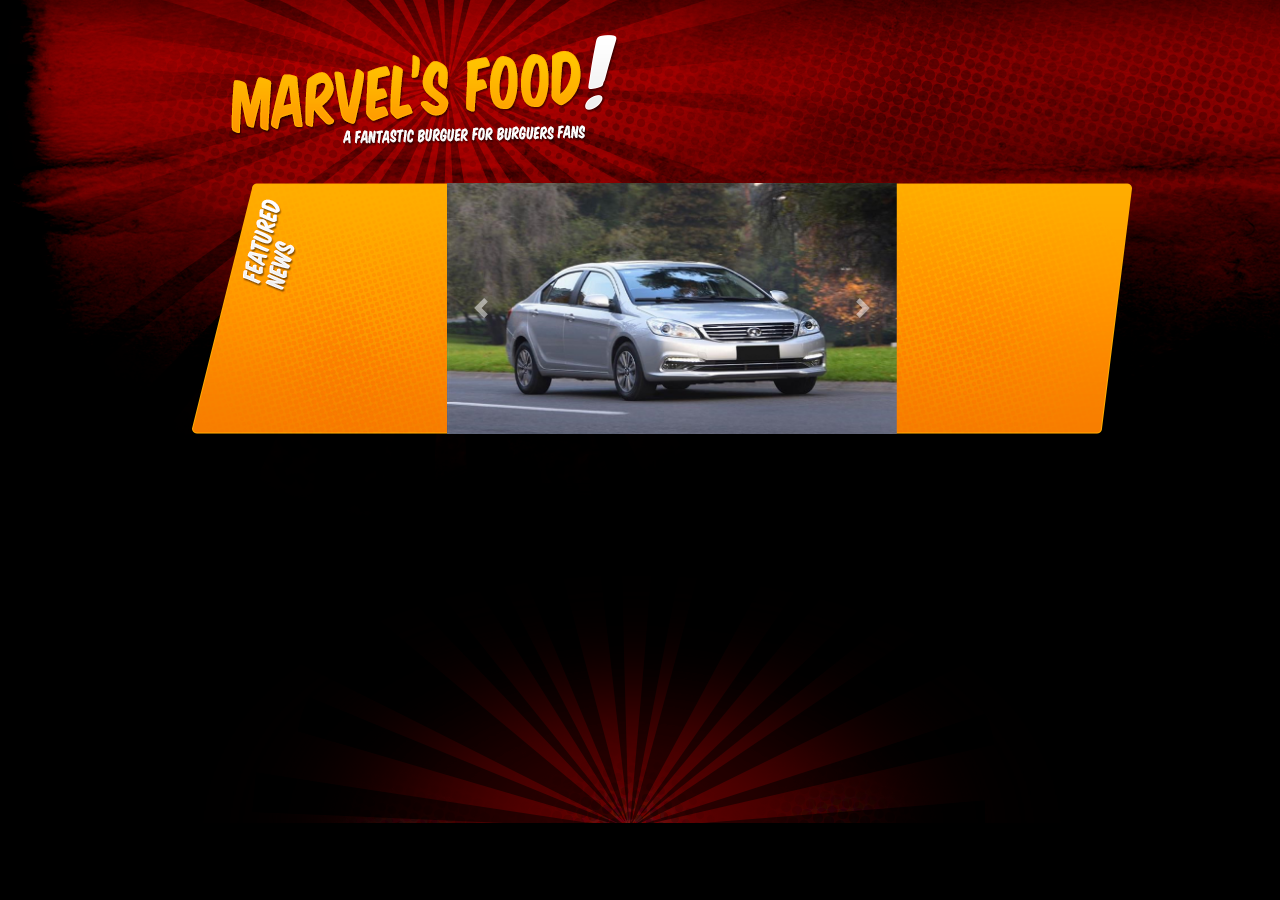
==== index.html @ b052b8c8 "fondo y banner" ====
<!DOCTYPE html>
<html lang="en">
<head>
    <meta charset="UTF-8">
    <meta http-equiv="X-UA-Compatible" content="IE=edge">
    <meta name="viewport" content="width=device-width, initial-scale=1.0">
    <link rel="stylesheet" href="css/index.css">
     <!-- Bootstrap CSS -->
     <link href="css/bootstrap.min.css" rel="stylesheet">
    <title>Marvel`s Food</title>

</head>
<body>
<div id="page">
    <div  id="header">
    
   </div>
    <div id="banner">
        <div class="container">

            <div class="row">
                <div class="col-3">

                </div>
                <div class="col-6">
                    <div id="carouselExampleControls" class="carousel slide" data-ride="carousel">
                        <div class="carousel-inner">
                          <div class="carousel-item active">
                            <img style="height:251px;" class="d-block w-100"src="img/car2.jpg" alt="First slide">
                          </div>
                          <div class="carousel-item">
                            <img class="d-block w-100" src="img/car1.jpg" alt="Second slide">
                          </div>
                           </div>
                        <a class="carousel-control-prev" href="#carouselExampleControls" role="button" data-slide="prev">
                          <span class="carousel-control-prev-icon" aria-hidden="true"></span>
                          <span class="sr-only">Previous</span>
                        </a>
                        <a class="carousel-control-next" href="#carouselExampleControls" role="button" data-slide="next">
                          <span class="carousel-control-next-icon" aria-hidden="true"></span>
                          <span class="sr-only">Next</span>
                        </a>
                      </div>

               
                </div>
                <div class="col-3">

                </div>
            </div>

        </div>         
     
   </div>

    <div id="content">
    
   </div>

   <div id="footer">
    
</div>

</div>
<script src="js/bootstrap.bundle.min.js"></script>
</body>
</html>
---- css/index.css ----
body {
    background-image: url(../img/fondo.png);
}
#header{
    height:170px;
     width: 100%;

       margin-bottom: 1px;
}
#banner{
    height:270px;
     
     background-image: url(../img/banner.png);
     background-repeat: no-repeat;
       margin-left: 15%;
       margin-right: 10%;
       margin-top: 1%;

}
#content{
   
}

#footer{
    height:370px;
     
     background-image: url(../img/Footer.png);
     background-repeat: no-repeat;
       margin-left: 15%;
       margin-right: 10%;

}
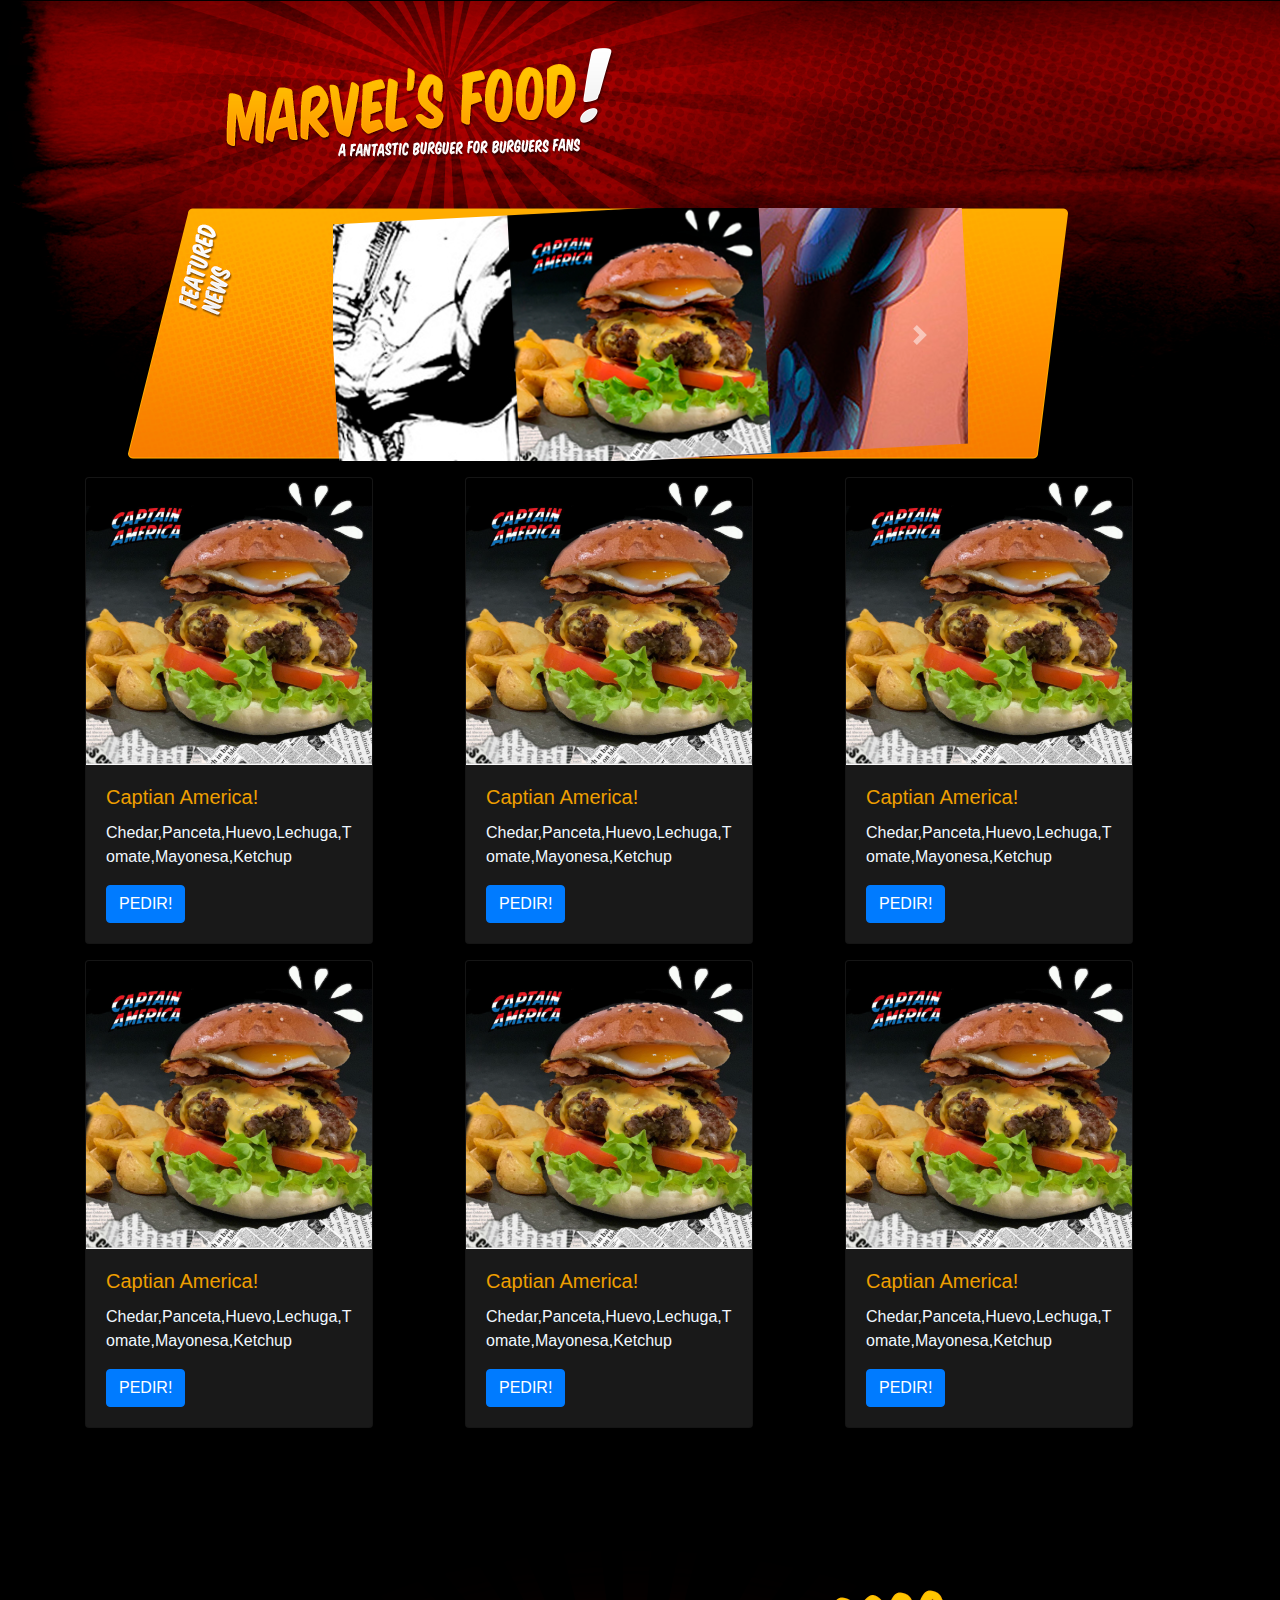
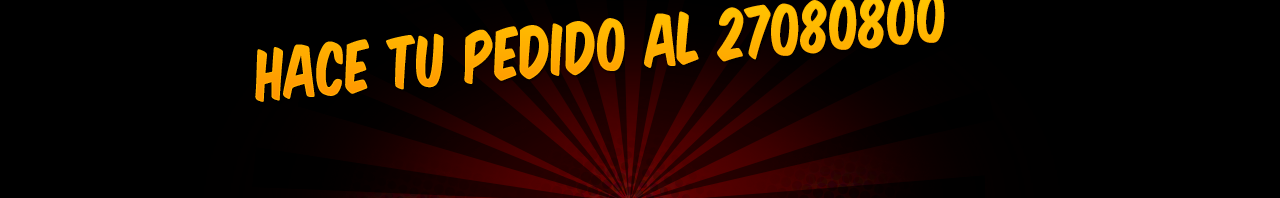
==== commit dd514d98: "prototipo" ====
--- a/index.html
+++ b/index.html
@@ -5,31 +5,44 @@
     <meta http-equiv="X-UA-Compatible" content="IE=edge">
     <meta name="viewport" content="width=device-width, initial-scale=1.0">
     <link rel="stylesheet" href="css/index.css">
+    <link rel="stylesheet" href="https://cdn.jsdelivr.net/npm/uikit@3.12.2/dist/css/uikit.min.css" />
      <!-- Bootstrap CSS -->
      <link href="css/bootstrap.min.css" rel="stylesheet">
     <title>Marvel`s Food</title>
 
 </head>
 <body>
+
 <div id="page">
-    <div  id="header">
-    
+
+  <!-- TITULO -->
+    <div class=" conteiner-fluid"  id="header">
+      
+      <div class="row">
+        <div class="col-2"></div>
+        <div class="ml-2 mt-5 col ">
+          <img src="img/Logo.png" alt="" >
+        </div>
+    </div>
+ 
    </div>
-    <div id="banner">
-        <div class="container">
-
-            <div class="row">
-                <div class="col-3">
+ <!--FIN TITULO -->
+   
+ <!-- BANNER Y CAROUSEL -->
+   <div class="container d-none d-sm-none d-md-block" id="banner">
+       
+           <div class="row">
+                <div class="col-2">
 
                 </div>
-                <div class="col-6">
+                <div class="col-7">
                     <div id="carouselExampleControls" class="carousel slide" data-ride="carousel">
                         <div class="carousel-inner">
                           <div class="carousel-item active">
-                            <img style="height:251px;" class="d-block w-100"src="img/car2.jpg" alt="First slide">
+                            <img style="transform: rotate(-3deg)" class=" d-block w-100"src="img/test.png" alt="First slide">
                           </div>
                           <div class="carousel-item">
-                            <img class="d-block w-100" src="img/car1.jpg" alt="Second slide">
+                            <img style="transform: rotate(3deg)" class="d-block w-100" src="img/test.PNG"alt="Second slide">
                           </div>
                            </div>
                         <a class="carousel-control-prev" href="#carouselExampleControls" role="button" data-slide="prev">
@@ -41,27 +54,138 @@
                           <span class="sr-only">Next</span>
                         </a>
                       </div>
-
-               
+           
                 </div>
-                <div class="col-3">
-
-                </div>
-            </div>
-
-        </div>         
+               </div>           
      
    </div>
 
-    <div id="content">
-    
-   </div>
+   <div class="container d-block d-sm-block d-md-none" id="bannersm">
+       
+    <div class="row">
+         <div class="col-2">
 
-   <div id="footer">
-    
+         </div>
+         <div class="col-10">
+             <div id="carouselExampleControls" class="carousel slide" data-ride="carousel">
+                 <div class="carousel-inner">
+                   <div class="carousel-item active">
+                     <img class="d-block w-100"src="img/test.png" alt="First slide">
+                   </div>
+                   <div class="carousel-item">
+                     <img class="d-block w-100" src="img/test.PNG"Second slide">
+                   </div>
+                    </div>
+                 <a class="carousel-control-prev" href="#carouselExampleControls" role="button" data-slide="prev">
+                   <span class="carousel-control-prev-icon" aria-hidden="true"></span>
+                   <span class="sr-only">Previous</span>
+                 </a>
+                 <a class="carousel-control-next" href="#carouselExampleControls" role="button" data-slide="next">
+                   <span class="carousel-control-next-icon" aria-hidden="true"></span>
+                   <span class="sr-only">Next</span>
+                 </a>
+               </div>
+
+        
+         </div>
+      
+     </div>
+
+     
+
+</div>
+
+ <!--FIN BANNER Y CAROUSEL -->
+
+<div style=" background-color: black;" class="container" >
+  <div class="row">
+    <div class="col-md-4 mt-3">
+      <div class="card" style="width: 18rem; background-color: #191919; color: aliceblue;">
+        <img class="card-img-top" src="img/burguer1.PNG" alt="Card image cap">
+        <div class="card-body">
+          <h5 style="color: #ee9f00;" class="card-title">Captian America!</h5>
+          <p class="card-text">Chedar,Panceta,Huevo,Lechuga,Tomate,Mayonesa,Ketchup</p>
+          <a href="#footer" class="btn btn-primary">PEDIR!</a>
+        </div>
+      </div>
+    </div>
+    <div class="col-md-4 mt-3">
+      <div class="card" style="width: 18rem; background-color: #191919; color: aliceblue;">
+        <img class="card-img-top" src="img/burguer1.PNG" alt="Card image cap">
+        <div class="card-body">
+          <h5 style="color: #ee9f00;" class="card-title">Captian America!</h5>
+          <p class="card-text">Chedar,Panceta,Huevo,Lechuga,Tomate,Mayonesa,Ketchup</p>
+          <a href="#footer" class="btn btn-primary">PEDIR!</a>
+        </div>
+      </div>
+    </div>
+
+    <div class="col-md-4 mt-3">
+      <div class="card" style="width: 18rem; background-color: #191919; color: aliceblue;">
+        <img class="card-img-top" src="img/burguer1.PNG" alt="Card image cap">
+        <div class="card-body">
+          <h5 style="color: #ee9f00;" class="card-title">Captian America!</h5>
+          <p class="card-text">Chedar,Panceta,Huevo,Lechuga,Tomate,Mayonesa,Ketchup</p>
+          <a href="#footer" class="btn btn-primary">PEDIR!</a>
+        </div>
+      </div>
+    </div>
+    <div class="col-md-4 mt-3">
+      <div class="card" style="width: 18rem; background-color: #191919; color: aliceblue;">
+        <img class="card-img-top" src="img/burguer1.PNG" alt="Card image cap">
+        <div class="card-body">
+          <h5 style="color: #ee9f00;" class="card-title">Captian America!</h5>
+          <p class="card-text">Chedar,Panceta,Huevo,Lechuga,Tomate,Mayonesa,Ketchup</p>
+          <a href="#footer" class="btn btn-primary">PEDIR!</a>
+        </div>
+      </div>
+    </div>
+    <div class="col-md-4 mt-3">
+      <div class="card" style="width: 18rem; background-color: #191919; color: aliceblue;">
+        <img class="card-img-top" src="img/burguer1.PNG" alt="Card image cap">
+        <div class="card-body">
+          <h5 style="color: #ee9f00;" class="card-title">Captian America!</h5>
+          <p class="card-text">Chedar,Panceta,Huevo,Lechuga,Tomate,Mayonesa,Ketchup</p>
+          <a href="#footer" class="btn btn-primary">PEDIR!</a>
+        </div>
+      </div>
+    </div>
+
+    <div class="col-md-4 mt-3">
+      <div class="card" style="width: 18rem; background-color: #191919; color: aliceblue;">
+        <img class="card-img-top" src="img/burguer1.PNG" alt="Card image cap">
+        <div class="card-body">
+          <h5 style="color: #ee9f00;" class="card-title">Captian America!</h5>
+          <p class="card-text">Chedar,Panceta,Huevo,Lechuga,Tomate,Mayonesa,Ketchup</p>
+          <a href="#footer" class="btn btn-primary">PEDIR!</a>
+        </div>
+      </div>
+    </div>
+
+
+
+  </div>
+</div>
+
+
+  
+
+   <!-- FOOTER -->
+   <div class="container " id="footer">
+     <div class="row">
+       <div style="padding-top: 10%;" class="mt-5 ml-5 col">
+        <img src="img/telefono.png" alt="">
+       </div>
+   
+     </div>
+  
 </div>
 
 </div>
+<script src="https://code.jquery.com/jquery-3.2.1.slim.min.js" integrity="sha384-KJ3o2DKtIkvYIK3UENzmM7KCkRr/rE9/Qpg6aAZGJwFDMVNA/GpGFF93hXpG5KkN" crossorigin="anonymous"></script>
 <script src="js/bootstrap.bundle.min.js"></script>
+<script src="https://cdn.jsdelivr.net/npm/uikit@3.12.2/dist/js/uikit.min.js"></script>
+<script src="https://cdn.jsdelivr.net/npm/uikit@3.12.2/dist/js/uikit-icons.min.js"></script>
+
 </body>
 </html>--- a/css/index.css
+++ b/css/index.css
@@ -1,6 +1,19 @@
+.test{
+  background-color: blue; 
+  opacity:50%;
+}
+.test2{
+  background-color: red; 
+  opacity:50%;
+}
+body {
 
-body {
-    background-image: url(../img/fondo.png);
+background-image: url(../img/fondo2.png);
+   
+
+
+
+  
 }
 #header{
     height:170px;
@@ -9,13 +22,22 @@
        margin-bottom: 1px;
 }
 #banner{
-    height:270px;
+    
      
      background-image: url(../img/banner.png);
      background-repeat: no-repeat;
-       margin-left: 15%;
+
+       margin-left: 10%;
        margin-right: 10%;
-       margin-top: 1%;
+       margin-top: 3%;
+
+}
+#bannersm{
+    
+
+    margin-left: 10%;
+    margin-right: 10%;
+    margin-top: 3%;
 
 }
 #content{
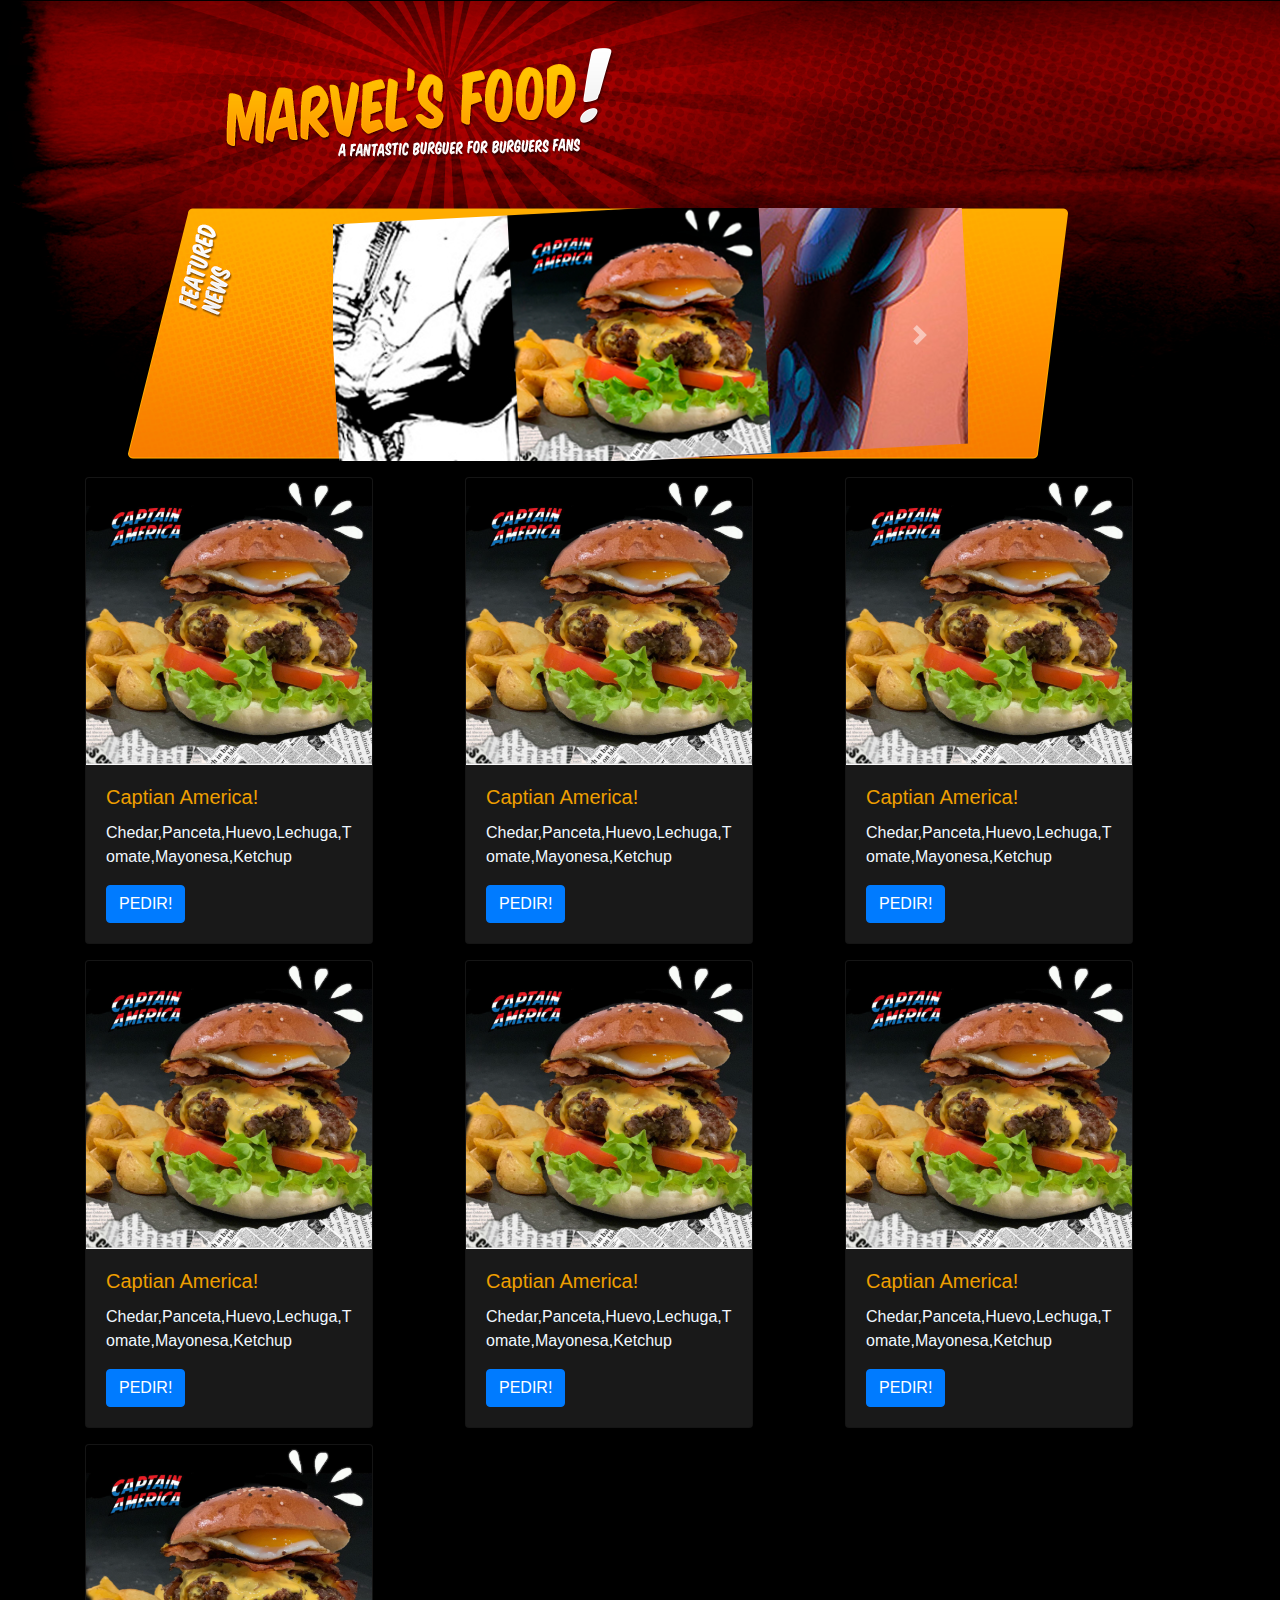
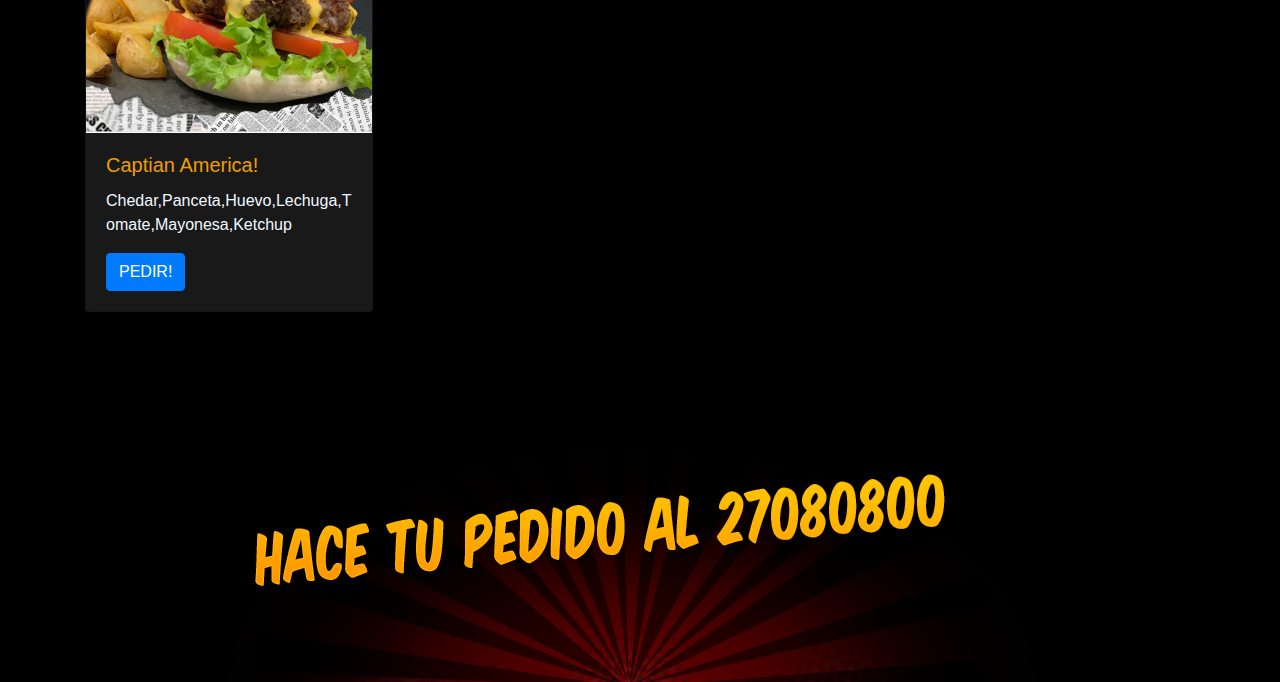
==== commit b1f9c7a7: "y" ====
--- a/index.html
+++ b/index.html
@@ -161,6 +161,16 @@
         </div>
       </div>
     </div>
+    <div class="col-md-4 mt-3">
+      <div class="card" style="width: 18rem; background-color: #191919; color: aliceblue;">
+        <img class="card-img-top" src="img/burguer1.PNG" alt="Card image cap">
+        <div class="card-body">
+          <h5 style="color: #ee9f00;" class="card-title">Captian America!</h5>
+          <p class="card-text">Chedar,Panceta,Huevo,Lechuga,Tomate,Mayonesa,Ketchup</p>
+          <a href="#footer" class="btn btn-primary">PEDIR!</a>
+        </div>
+      </div>
+    </div>
 
 
 
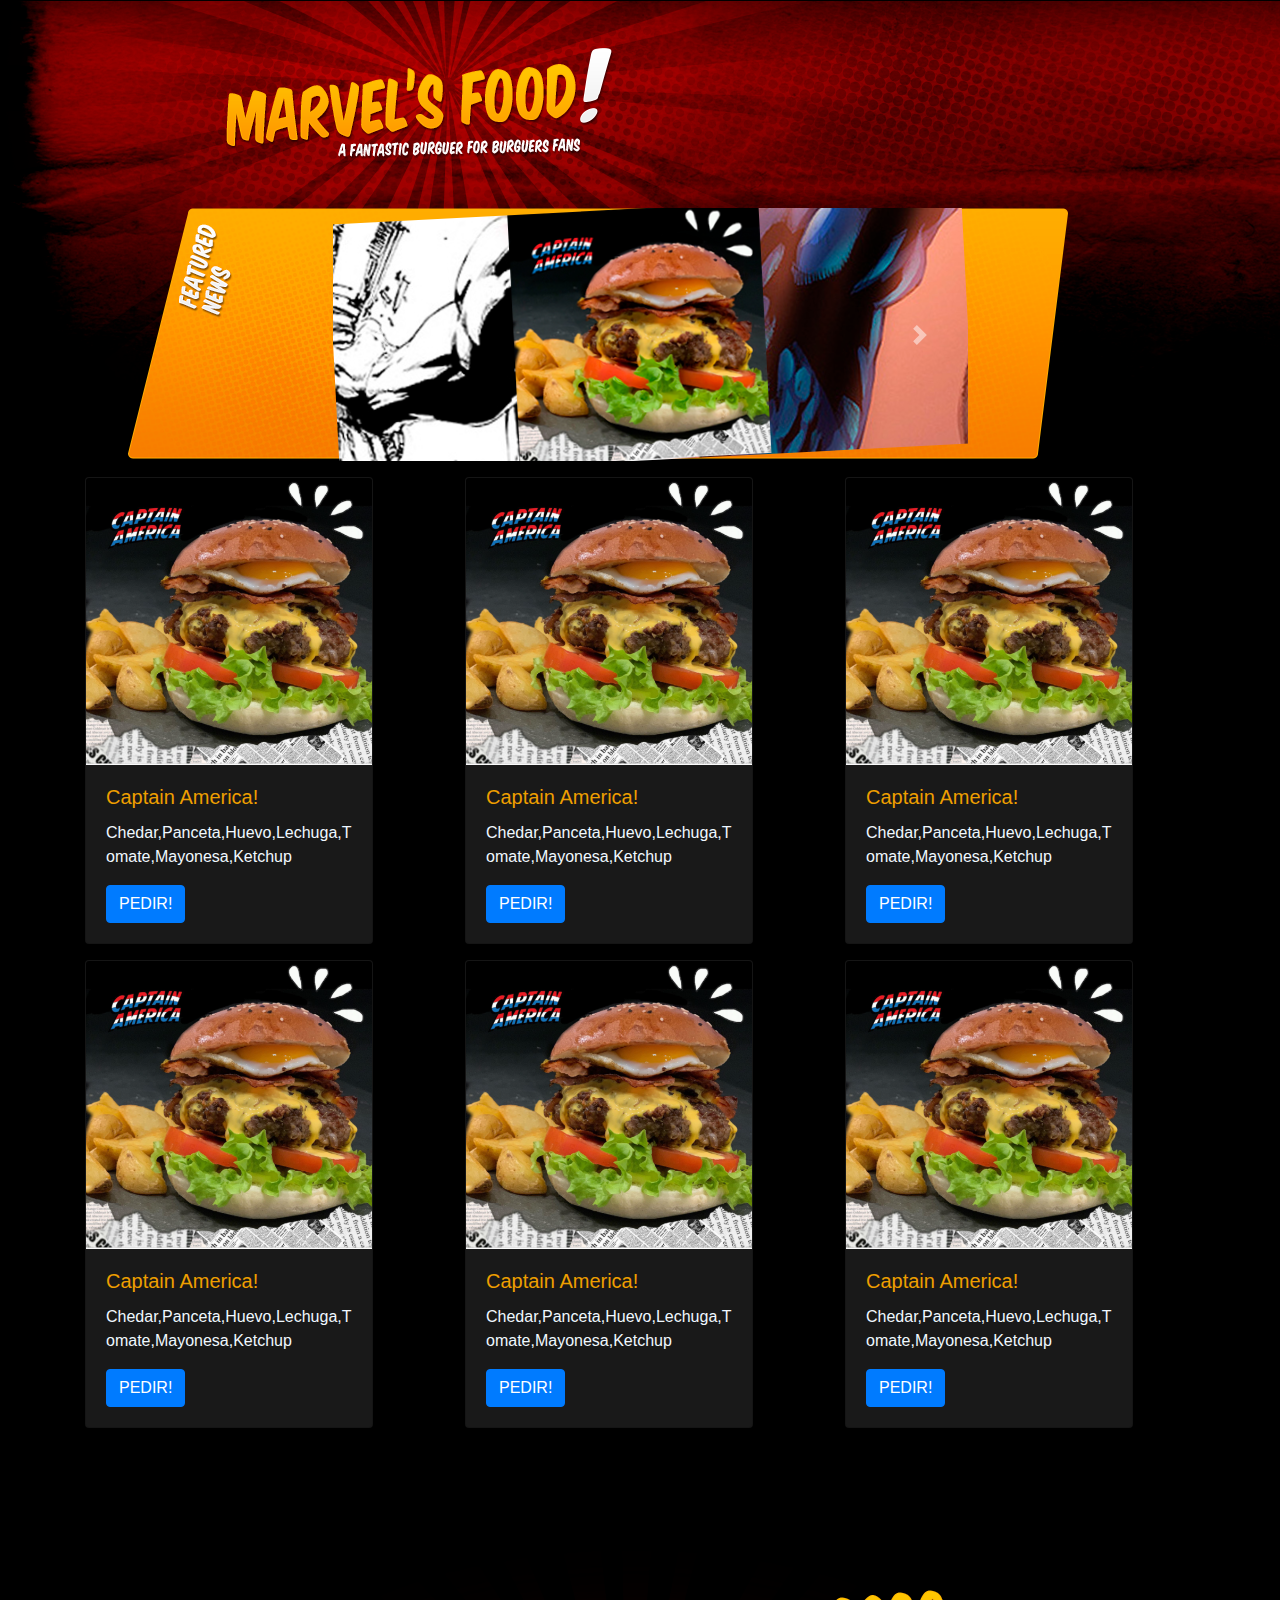
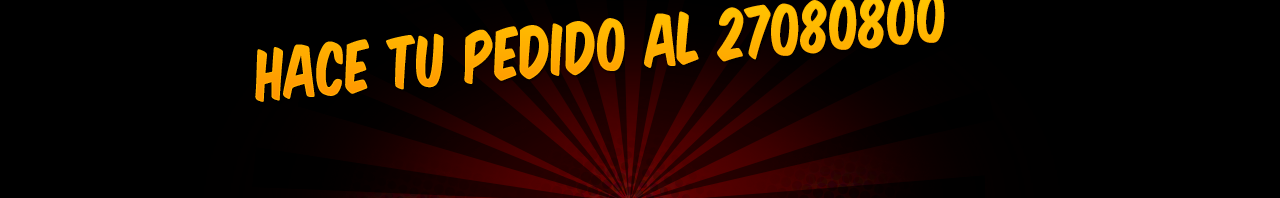
==== commit c8ff33c9: "f" ====
--- a/index.html
+++ b/index.html
@@ -42,7 +42,7 @@
                             <img style="transform: rotate(-3deg)" class=" d-block w-100"src="img/test.png" alt="First slide">
                           </div>
                           <div class="carousel-item">
-                            <img style="transform: rotate(3deg)" class="d-block w-100" src="img/test.PNG"alt="Second slide">
+                            <img style="transform: rotate(3deg)" class="d-block w-100" src="img/test.PNG" alt="Second slide">
                           </div>
                            </div>
                         <a class="carousel-control-prev" href="#carouselExampleControls" role="button" data-slide="prev">
@@ -103,7 +103,7 @@
       <div class="card" style="width: 18rem; background-color: #191919; color: aliceblue;">
         <img class="card-img-top" src="img/burguer1.PNG" alt="Card image cap">
         <div class="card-body">
-          <h5 style="color: #ee9f00;" class="card-title">Captian America!</h5>
+          <h5 style="color: #ee9f00;" class="card-title">Captain America!</h5>
           <p class="card-text">Chedar,Panceta,Huevo,Lechuga,Tomate,Mayonesa,Ketchup</p>
           <a href="#footer" class="btn btn-primary">PEDIR!</a>
         </div>
@@ -113,7 +113,7 @@
       <div class="card" style="width: 18rem; background-color: #191919; color: aliceblue;">
         <img class="card-img-top" src="img/burguer1.PNG" alt="Card image cap">
         <div class="card-body">
-          <h5 style="color: #ee9f00;" class="card-title">Captian America!</h5>
+          <h5 style="color: #ee9f00;" class="card-title">Captain America!</h5>
           <p class="card-text">Chedar,Panceta,Huevo,Lechuga,Tomate,Mayonesa,Ketchup</p>
           <a href="#footer" class="btn btn-primary">PEDIR!</a>
         </div>
@@ -124,7 +124,7 @@
       <div class="card" style="width: 18rem; background-color: #191919; color: aliceblue;">
         <img class="card-img-top" src="img/burguer1.PNG" alt="Card image cap">
         <div class="card-body">
-          <h5 style="color: #ee9f00;" class="card-title">Captian America!</h5>
+          <h5 style="color: #ee9f00;" class="card-title">Captain America!</h5>
           <p class="card-text">Chedar,Panceta,Huevo,Lechuga,Tomate,Mayonesa,Ketchup</p>
           <a href="#footer" class="btn btn-primary">PEDIR!</a>
         </div>
@@ -134,7 +134,7 @@
       <div class="card" style="width: 18rem; background-color: #191919; color: aliceblue;">
         <img class="card-img-top" src="img/burguer1.PNG" alt="Card image cap">
         <div class="card-body">
-          <h5 style="color: #ee9f00;" class="card-title">Captian America!</h5>
+          <h5 style="color: #ee9f00;" class="card-title">Captain America!</h5>
           <p class="card-text">Chedar,Panceta,Huevo,Lechuga,Tomate,Mayonesa,Ketchup</p>
           <a href="#footer" class="btn btn-primary">PEDIR!</a>
         </div>
@@ -144,7 +144,7 @@
       <div class="card" style="width: 18rem; background-color: #191919; color: aliceblue;">
         <img class="card-img-top" src="img/burguer1.PNG" alt="Card image cap">
         <div class="card-body">
-          <h5 style="color: #ee9f00;" class="card-title">Captian America!</h5>
+          <h5 style="color: #ee9f00;" class="card-title">Captain America!</h5>
           <p class="card-text">Chedar,Panceta,Huevo,Lechuga,Tomate,Mayonesa,Ketchup</p>
           <a href="#footer" class="btn btn-primary">PEDIR!</a>
         </div>
@@ -155,23 +155,13 @@
       <div class="card" style="width: 18rem; background-color: #191919; color: aliceblue;">
         <img class="card-img-top" src="img/burguer1.PNG" alt="Card image cap">
         <div class="card-body">
-          <h5 style="color: #ee9f00;" class="card-title">Captian America!</h5>
+          <h5 style="color: #ee9f00;" class="card-title">Captain America!</h5>
           <p class="card-text">Chedar,Panceta,Huevo,Lechuga,Tomate,Mayonesa,Ketchup</p>
           <a href="#footer" class="btn btn-primary">PEDIR!</a>
         </div>
       </div>
     </div>
-    <div class="col-md-4 mt-3">
-      <div class="card" style="width: 18rem; background-color: #191919; color: aliceblue;">
-        <img class="card-img-top" src="img/burguer1.PNG" alt="Card image cap">
-        <div class="card-body">
-          <h5 style="color: #ee9f00;" class="card-title">Captian America!</h5>
-          <p class="card-text">Chedar,Panceta,Huevo,Lechuga,Tomate,Mayonesa,Ketchup</p>
-          <a href="#footer" class="btn btn-primary">PEDIR!</a>
-        </div>
-      </div>
-    </div>
-
+   
 
 
   </div>
--- a/css/index.css
+++ b/css/index.css
@@ -8,7 +8,7 @@
 }
 body {
 
-background-image: url(../img/fondo2.png);
+background-image: url(../img/fondo.png);
    
 
 
@@ -40,9 +40,8 @@
     margin-top: 3%;
 
 }
-#content{
-   
-}
+
+
 
 #footer{
     height:370px;
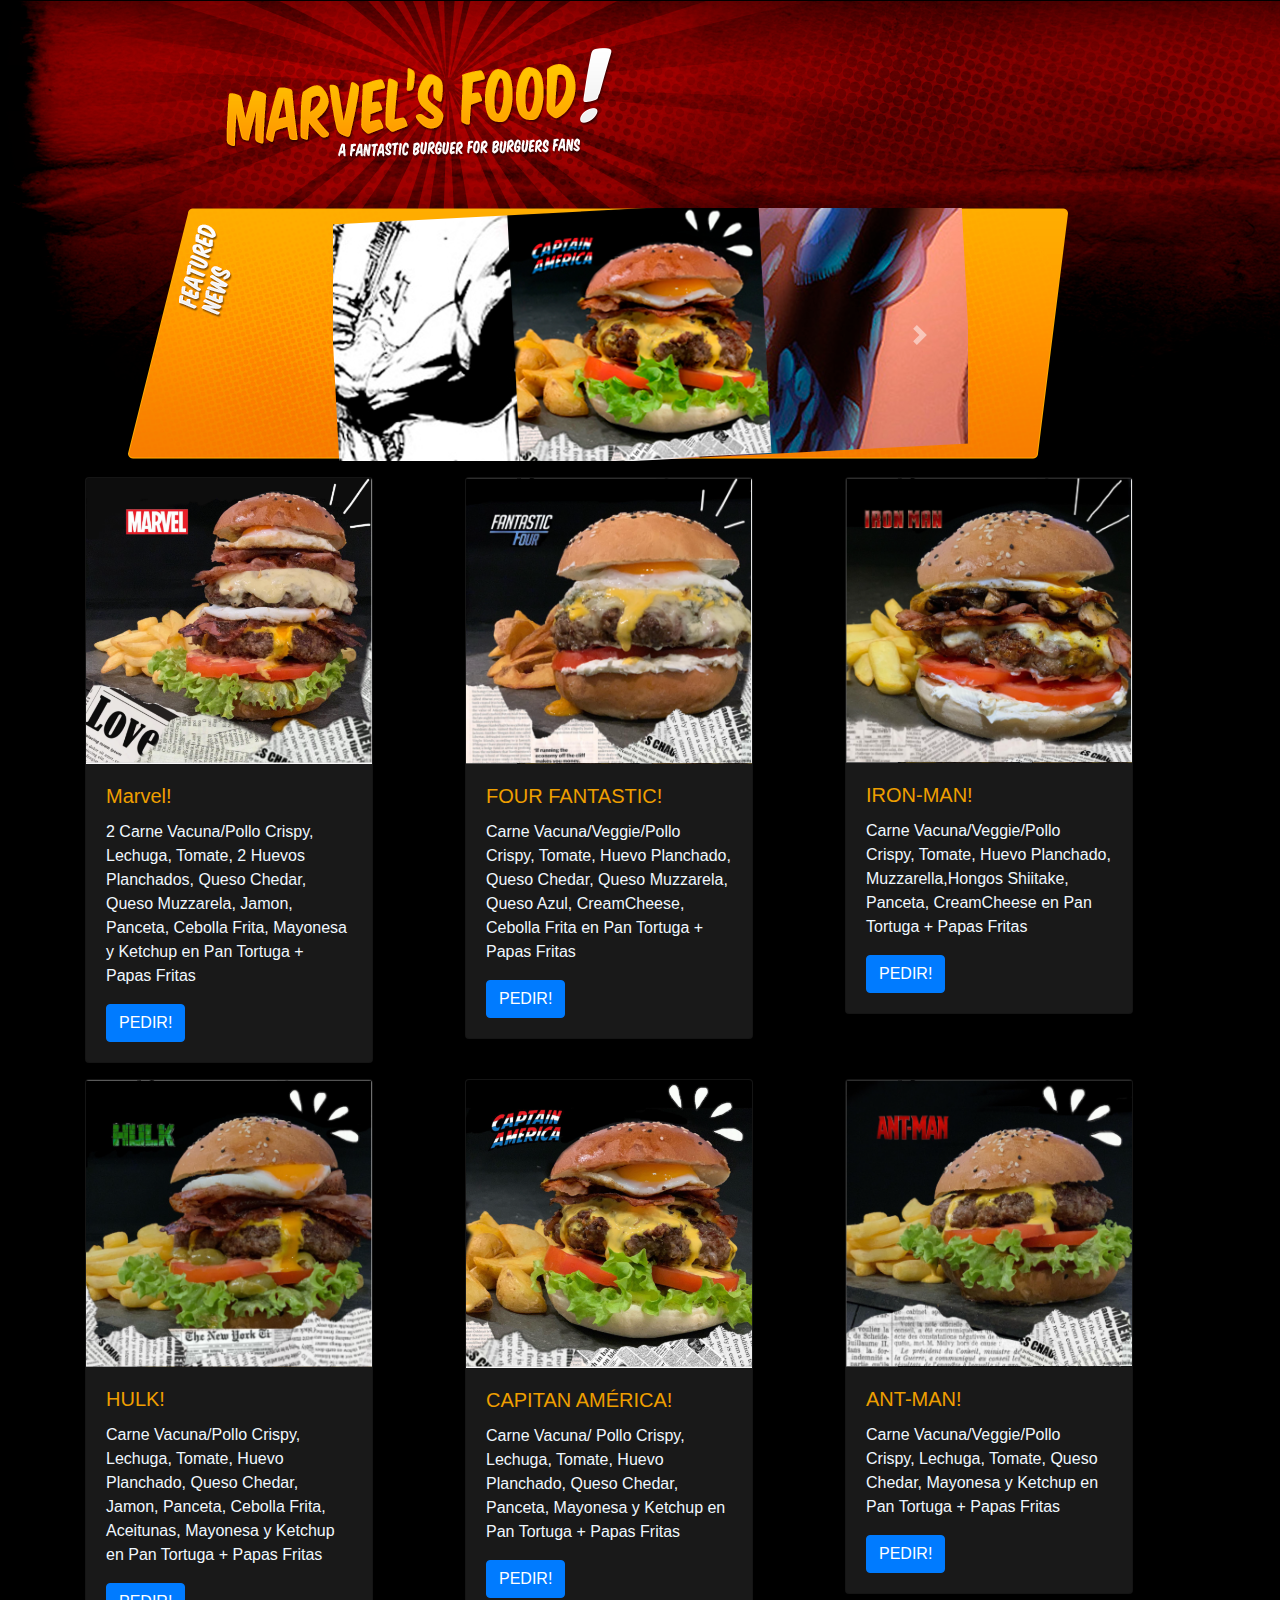
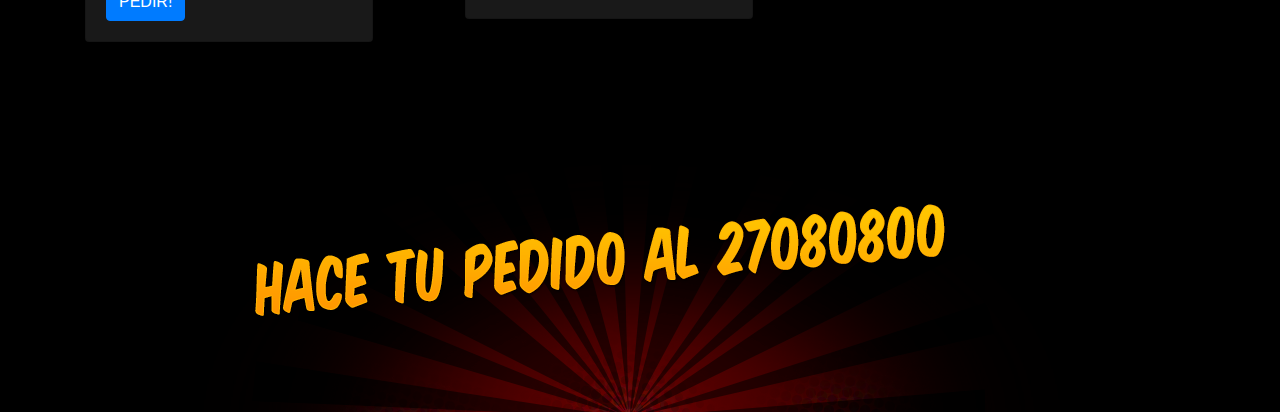
==== commit 9df698e6: "imagenes" ====
--- a/index.html
+++ b/index.html
@@ -42,7 +42,7 @@
                             <img style="transform: rotate(-3deg)" class=" d-block w-100"src="img/test.png" alt="First slide">
                           </div>
                           <div class="carousel-item">
-                            <img style="transform: rotate(3deg)" class="d-block w-100" src="img/test.PNG" alt="Second slide">
+                            <img style="transform: rotate(3deg)" class="d-block w-100" src="img/new.PNG" alt="Second slide">
                           </div>
                            </div>
                         <a class="carousel-control-prev" href="#carouselExampleControls" role="button" data-slide="prev">
@@ -101,20 +101,10 @@
   <div class="row">
     <div class="col-md-4 mt-3">
       <div class="card" style="width: 18rem; background-color: #191919; color: aliceblue;">
-        <img class="card-img-top" src="img/burguer1.PNG" alt="Card image cap">
+        <img class="card-img-top" src="img/marvel.PNG" alt="Card image cap">
         <div class="card-body">
-          <h5 style="color: #ee9f00;" class="card-title">Captain America!</h5>
-          <p class="card-text">Chedar,Panceta,Huevo,Lechuga,Tomate,Mayonesa,Ketchup</p>
-          <a href="#footer" class="btn btn-primary">PEDIR!</a>
-        </div>
-      </div>
-    </div>
-    <div class="col-md-4 mt-3">
-      <div class="card" style="width: 18rem; background-color: #191919; color: aliceblue;">
-        <img class="card-img-top" src="img/burguer1.PNG" alt="Card image cap">
-        <div class="card-body">
-          <h5 style="color: #ee9f00;" class="card-title">Captain America!</h5>
-          <p class="card-text">Chedar,Panceta,Huevo,Lechuga,Tomate,Mayonesa,Ketchup</p>
+          <h5 style="color: #ee9f00;" class="card-title">Marvel!</h5>
+          <p class="card-text">2 Carne Vacuna/Pollo Crispy, Lechuga, Tomate, 2 Huevos Planchados, Queso Chedar, Queso Muzzarela, Jamon, Panceta, Cebolla Frita, Mayonesa y Ketchup en Pan Tortuga + Papas Fritas</p>
           <a href="#footer" class="btn btn-primary">PEDIR!</a>
         </div>
       </div>
@@ -122,30 +112,10 @@
 
     <div class="col-md-4 mt-3">
       <div class="card" style="width: 18rem; background-color: #191919; color: aliceblue;">
-        <img class="card-img-top" src="img/burguer1.PNG" alt="Card image cap">
+        <img class="card-img-top" src="img/4f.PNG" alt="Card image cap">
         <div class="card-body">
-          <h5 style="color: #ee9f00;" class="card-title">Captain America!</h5>
-          <p class="card-text">Chedar,Panceta,Huevo,Lechuga,Tomate,Mayonesa,Ketchup</p>
-          <a href="#footer" class="btn btn-primary">PEDIR!</a>
-        </div>
-      </div>
-    </div>
-    <div class="col-md-4 mt-3">
-      <div class="card" style="width: 18rem; background-color: #191919; color: aliceblue;">
-        <img class="card-img-top" src="img/burguer1.PNG" alt="Card image cap">
-        <div class="card-body">
-          <h5 style="color: #ee9f00;" class="card-title">Captain America!</h5>
-          <p class="card-text">Chedar,Panceta,Huevo,Lechuga,Tomate,Mayonesa,Ketchup</p>
-          <a href="#footer" class="btn btn-primary">PEDIR!</a>
-        </div>
-      </div>
-    </div>
-    <div class="col-md-4 mt-3">
-      <div class="card" style="width: 18rem; background-color: #191919; color: aliceblue;">
-        <img class="card-img-top" src="img/burguer1.PNG" alt="Card image cap">
-        <div class="card-body">
-          <h5 style="color: #ee9f00;" class="card-title">Captain America!</h5>
-          <p class="card-text">Chedar,Panceta,Huevo,Lechuga,Tomate,Mayonesa,Ketchup</p>
+          <h5 style="color: #ee9f00;" class="card-title">FOUR FANTASTIC!</h5>
+          <p class="card-text">Carne Vacuna/Veggie/Pollo Crispy, Tomate, Huevo Planchado, Queso Chedar, Queso Muzzarela, Queso Azul, CreamCheese, Cebolla Frita en Pan Tortuga + Papas Fritas</p>
           <a href="#footer" class="btn btn-primary">PEDIR!</a>
         </div>
       </div>
@@ -153,18 +123,48 @@
 
     <div class="col-md-4 mt-3">
       <div class="card" style="width: 18rem; background-color: #191919; color: aliceblue;">
-        <img class="card-img-top" src="img/burguer1.PNG" alt="Card image cap">
+        <img class="card-img-top" src="img/iron.PNG" alt="Card image cap">
         <div class="card-body">
-          <h5 style="color: #ee9f00;" class="card-title">Captain America!</h5>
-          <p class="card-text">Chedar,Panceta,Huevo,Lechuga,Tomate,Mayonesa,Ketchup</p>
+          <h5 style="color: #ee9f00;" class="card-title">IRON-MAN!</h5>
+          <p class="card-text">Carne Vacuna/Veggie/Pollo Crispy, Tomate, Huevo Planchado, Muzzarella,Hongos Shiitake, Panceta, CreamCheese en Pan Tortuga + Papas Fritas</p>
           <a href="#footer" class="btn btn-primary">PEDIR!</a>
         </div>
       </div>
     </div>
-   
 
+    <div class="col-md-4 mt-3">
+      <div class="card" style="width: 18rem; background-color: #191919; color: aliceblue;">
+        <img class="card-img-top" src="img/hulk.PNG" alt="Card image cap">
+        <div class="card-body">
+          <h5 style="color: #ee9f00;" class="card-title">HULK!</h5>
+          <p class="card-text">Carne Vacuna/Pollo Crispy, Lechuga, Tomate, Huevo Planchado, Queso Chedar, Jamon, Panceta, Cebolla Frita, Aceitunas, Mayonesa y Ketchup en Pan Tortuga + Papas Fritas</p>
+          <a href="#footer" class="btn btn-primary">PEDIR!</a>
+        </div>
+      </div>
+    </div>
 
-  </div>
+    <div class="col-md-4 mt-3">
+      <div class="card" style="width: 18rem; background-color: #191919; color: aliceblue;">
+        <img class="card-img-top" src="img/capitan.PNG" alt="Card image cap">
+        <div class="card-body">
+          <h5 style="color: #ee9f00;" class="card-title">CAPITAN AMÉRICA!</h5>
+          <p class="card-text">Carne Vacuna/ Pollo Crispy, Lechuga, Tomate, Huevo Planchado, Queso Chedar, Panceta, Mayonesa y Ketchup en Pan Tortuga + Papas Fritas</p>
+          <a href="#footer" class="btn btn-primary">PEDIR!</a>
+        </div>
+      </div>
+    </div>
+
+    <div class="col-md-4 mt-3">
+      <div class="card" style="width: 18rem; background-color: #191919; color: aliceblue;">
+        <img class="card-img-top" src="img/Ant.PNG" alt="Card image cap">
+        <div class="card-body">
+          <h5 style="color: #ee9f00;" class="card-title">ANT-MAN!</h5>
+          <p class="card-text">Carne Vacuna/Veggie/Pollo Crispy, Lechuga, Tomate, Queso Chedar, Mayonesa y Ketchup en Pan Tortuga + Papas Fritas</p>
+          <a href="#footer" class="btn btn-primary">PEDIR!</a>
+        </div>
+      </div>
+    </div>
+    </div>
 </div>
 
 
